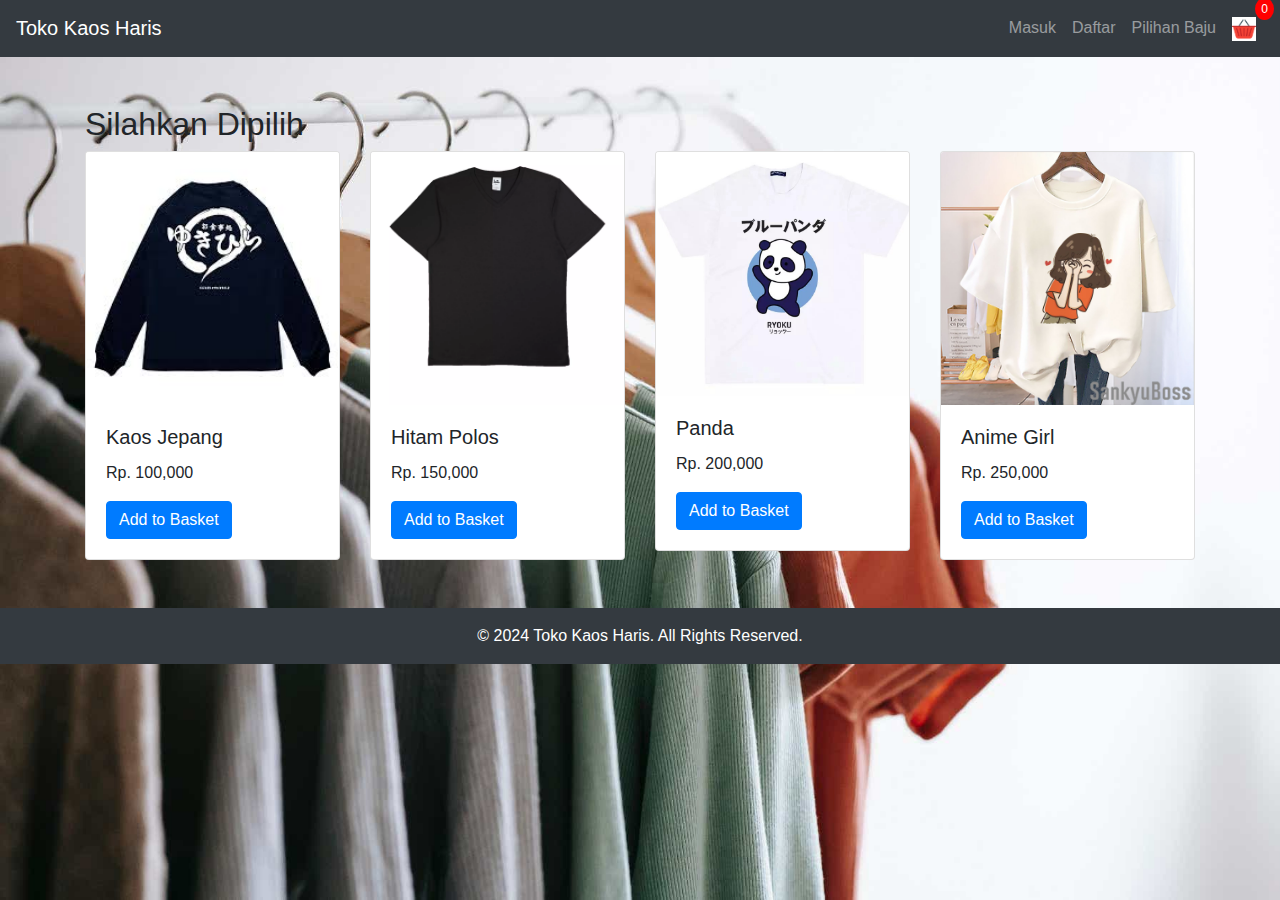
==== catalog.html @ 5e1cccc4 "Add files via upload" ====
<!DOCTYPE html>
<html lang="en">
<head>
    <meta charset="UTF-8">
    <meta name="viewport" content="width=device-width, initial-scale=1.0">
    <title>Catalog - Toko Kaos Haris</title>
    <link rel="stylesheet" href="https://stackpath.bootstrapcdn.com/bootstrap/4.3.1/css/bootstrap.min.css">
    <link rel="stylesheet" href="assets/css/styles.css">
    <style>
        .basket-icon {
            position: relative;
        }
        .basket-count {
            position: absolute;
            top: -10px;
            right: -10px;
            background-color: red;
            color: white;
            border-radius: 50%;
            padding: 2px 6px;
            font-size: 12px;
        }
    </style>
</head>
<body data-page="catalog">
    <nav class="navbar navbar-expand-lg navbar-dark bg-dark">
        <a class="navbar-brand" href="index.html">Toko Kaos Haris</a>
        <button class="navbar-toggler" type="button" data-toggle="collapse" data-target="#navbarNav" aria-controls="navbarNav" aria-expanded="false" aria-label="Toggle navigation">
            <span class="navbar-toggler-icon"></span>
        </button>
        <div class="collapse navbar-collapse" id="navbarNav">
            <ul class="navbar-nav ml-auto">
                <li class="nav-item">
                    <a class="nav-link" href="login.html">Masuk</a>
                </li>
                <li class="nav-item">
                    <a class="nav-link" href="register.html">Daftar</a>
                </li>
                <li class="nav-item">
                    <a class="nav-link" href="catalog.html">Pilihan Baju</a>
                </li>
                <li class="nav-item">
                    <a class="nav-link basket-icon" href="checkout.html">
                        <img src="assets/icons/basket.png" alt="Basket" width="24">
                        <span class="basket-count" id="basketCount">0</span>
                    </a>
                </li>
            </ul>
        </div>
    </nav>

    <div class="container my-5">
        <h2>Silahkan Dipilih</h2>
        <div class="row">
            <div class="col-md-3">
                <div class="card">
                    <a href="javascript:void(0);" onclick="addToBasket('Kaos Jepang', 100000, 'Kaos dengan desain Jepang yang unik dan elegan.', 'Kaos Jepang.jpg')">
                        <img src="assets/images/Kaos Jepang.jpg" class="card-img-top" alt="Kaos 1">
                    </a>
                    <div class="card-body">
                        <h5 class="card-title">Kaos Jepang</h5>
                        <p class="card-text">Rp. 100,000</p>
                        <button class="btn btn-primary" onclick="addToBasket('Kaos Jepang', 100000, 'Kaos dengan desain Jepang yang unik dan elegan.', 'Kaos Jepang.jpg')">Add to Basket</button>
                    </div>
                </div>
            </div>
            <div class="col-md-3">
                <div class="card">
                    <a href="javascript:void(0);" onclick="addToBasket('Hitam Polos', 150000, 'Kaos hitam polos yang klasik dan serbaguna.', 'Hitam Polos.jpg')">
                        <img src="assets/images/Hitam Polos.jpg" class="card-img-top" alt="kaos 2">
                    </a>
                    <div class="card-body">
                        <h5 class="card-title">Hitam Polos</h5>
                        <p class="card-text">Rp. 150,000</p>
                        <button class="btn btn-primary" onclick="addToBasket('Hitam Polos', 150000, 'Kaos hitam polos yang klasik dan serbaguna.', 'Hitam Polos.jpg')">Add to Basket</button>
                    </div>
                </div>
            </div>
            <div class="col-md-3">
                <div class="card">
                    <a href="javascript:void(0);" onclick="addToBasket('Panda', 200000, 'Kaos dengan gambar panda yang lucu dan menarik.', 'Panda.jpg')">
                        <img src="assets/images/Panda.jpg" class="card-img-top" alt="Kaos 3">
                    </a>
                    <div class="card-body">
                        <h5 class="card-title">Panda</h5>
                        <p class="card-text">Rp. 200,000</p>
                        <button class="btn btn-primary" onclick="addToBasket('Panda', 200000, 'Kaos dengan gambar panda yang lucu dan menarik.', 'Panda.jpg')">Add to Basket</button>
                    </div>
                </div>
            </div>
            <div class="col-md-3">
                <div class="card">
                    <a href="javascript:void(0);" onclick="addToBasket('Anime Girl', 250000, 'Kaos dengan gambar Anime Girl yang populer dan keren.', 'Anime Girl.jpg')">
                        <img src="assets/images/Anime Girl.jpg" class="card-img-top" alt="Kaos 4">
                    </a>
                    <div class="card-body">
                        <h5 class="card-title">Anime Girl</h5>
                        <p class="card-text">Rp. 250,000</p>
                        <button class="btn btn-primary" onclick="addToBasket('Anime Girl', 250000, 'Kaos dengan gambar Anime Girl yang populer dan keren.', 'Anime Girl.jpg')">Add to Basket</button>
                    </div>
                </div>
            </div>
        </div>
    </div>

    <footer class="bg-dark text-white text-center py-3">
        &copy; 2024 Toko Kaos Haris. All Rights Reserved.
    </footer>

    <script src="https://code.jquery.com/jquery-3.3.1.slim.min.js"></script>
    <script src="https://cdnjs.cloudflare.com/ajax/libs/popper.js/1.14.7/umd/popper.min.js"></script>
    <script src="https://stackpath.bootstrapcdn.com/bootstrap/4.3.1/js/bootstrap.min.js"></script>
    <script src="assets/js/main.js"></script>
</body>
</html>
---- assets/css/styles.css ----
body {
    background-image: url('assets/images/background.png');
    background-size: cover;
    background-attachment: fixed;
}

.hero {
    position: relative;
    height: 100vh;
    background-image: url('assets/images/hero.png'); /* Placeholder image */
    background-size: cover;
    background-position: center;
    display: flex;
    align-items: center;
    justify-content: center;
    color: white;
    text-align: center;
}

.hero-text {
    background: rgba(0, 0, 0, 0.5); /* Semi-transparent black background */
    padding: 20px;
    border-radius: 10px;
    border: 3px solid white; /* White border */
}

footer {
    background: #333;
}
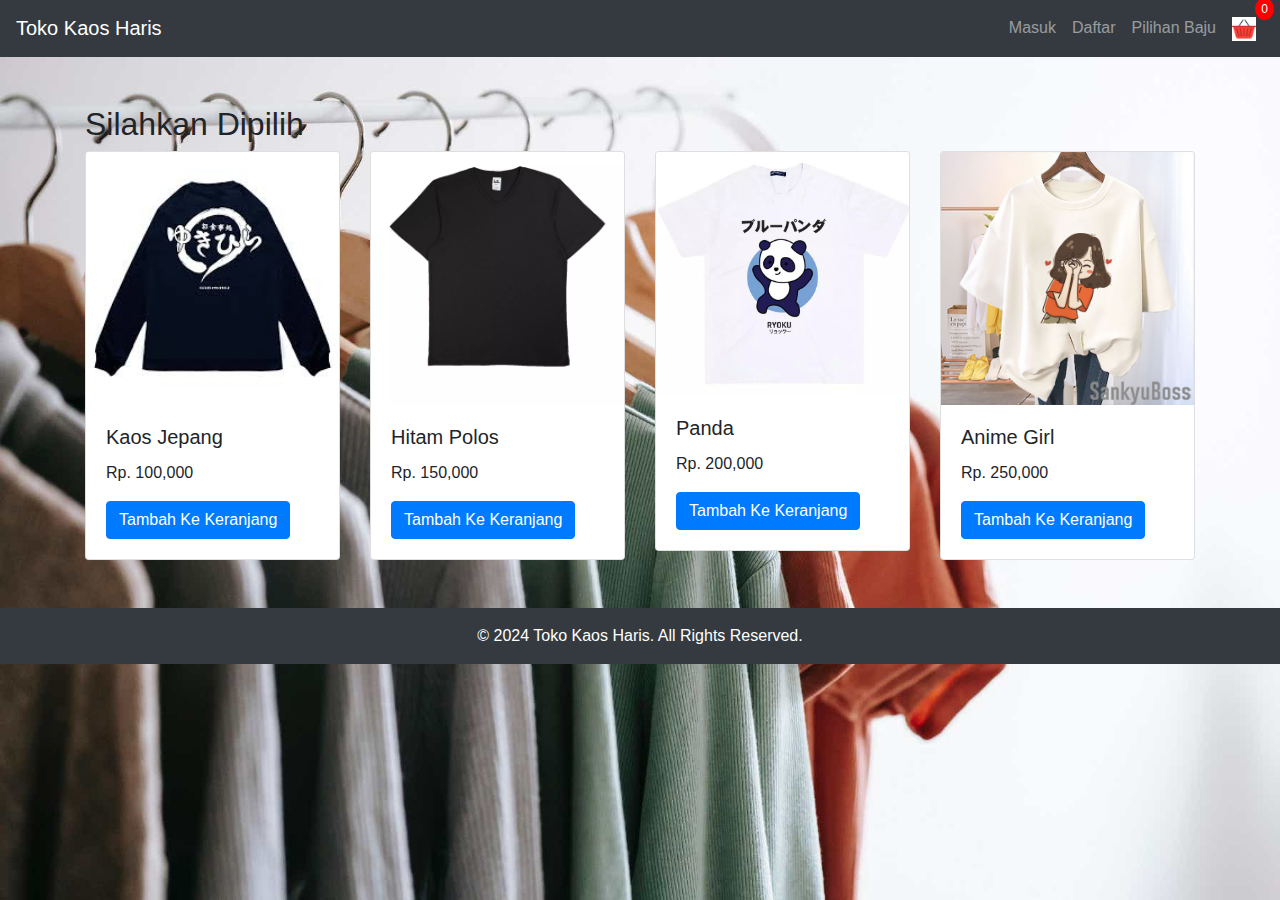
==== commit 22f27ea9: "Update catalog.html" ====
--- a/catalog.html
+++ b/catalog.html
@@ -60,7 +60,7 @@
                     <div class="card-body">
                         <h5 class="card-title">Kaos Jepang</h5>
                         <p class="card-text">Rp. 100,000</p>
-                        <button class="btn btn-primary" onclick="addToBasket('Kaos Jepang', 100000, 'Kaos dengan desain Jepang yang unik dan elegan.', 'Kaos Jepang.jpg')">Add to Basket</button>
+                        <button class="btn btn-primary" onclick="addToBasket('Kaos Jepang', 100000, 'Kaos dengan desain Jepang yang unik dan elegan.', 'Kaos Jepang.jpg')">Tambah Ke Keranjang</button>
                     </div>
                 </div>
             </div>
@@ -72,7 +72,7 @@
                     <div class="card-body">
                         <h5 class="card-title">Hitam Polos</h5>
                         <p class="card-text">Rp. 150,000</p>
-                        <button class="btn btn-primary" onclick="addToBasket('Hitam Polos', 150000, 'Kaos hitam polos yang klasik dan serbaguna.', 'Hitam Polos.jpg')">Add to Basket</button>
+                        <button class="btn btn-primary" onclick="addToBasket('Hitam Polos', 150000, 'Kaos hitam polos yang klasik dan serbaguna.', 'Hitam Polos.jpg')">Tambah Ke Keranjang</button>
                     </div>
                 </div>
             </div>
@@ -84,7 +84,7 @@
                     <div class="card-body">
                         <h5 class="card-title">Panda</h5>
                         <p class="card-text">Rp. 200,000</p>
-                        <button class="btn btn-primary" onclick="addToBasket('Panda', 200000, 'Kaos dengan gambar panda yang lucu dan menarik.', 'Panda.jpg')">Add to Basket</button>
+                        <button class="btn btn-primary" onclick="addToBasket('Panda', 200000, 'Kaos dengan gambar panda yang lucu dan menarik.', 'Panda.jpg')">Tambah Ke Keranjang</button>
                     </div>
                 </div>
             </div>
@@ -96,7 +96,7 @@
                     <div class="card-body">
                         <h5 class="card-title">Anime Girl</h5>
                         <p class="card-text">Rp. 250,000</p>
-                        <button class="btn btn-primary" onclick="addToBasket('Anime Girl', 250000, 'Kaos dengan gambar Anime Girl yang populer dan keren.', 'Anime Girl.jpg')">Add to Basket</button>
+                        <button class="btn btn-primary" onclick="addToBasket('Anime Girl', 250000, 'Kaos dengan gambar Anime Girl yang populer dan keren.', 'Anime Girl.jpg')">Tambah Ke Keranjang</button>
                     </div>
                 </div>
             </div>
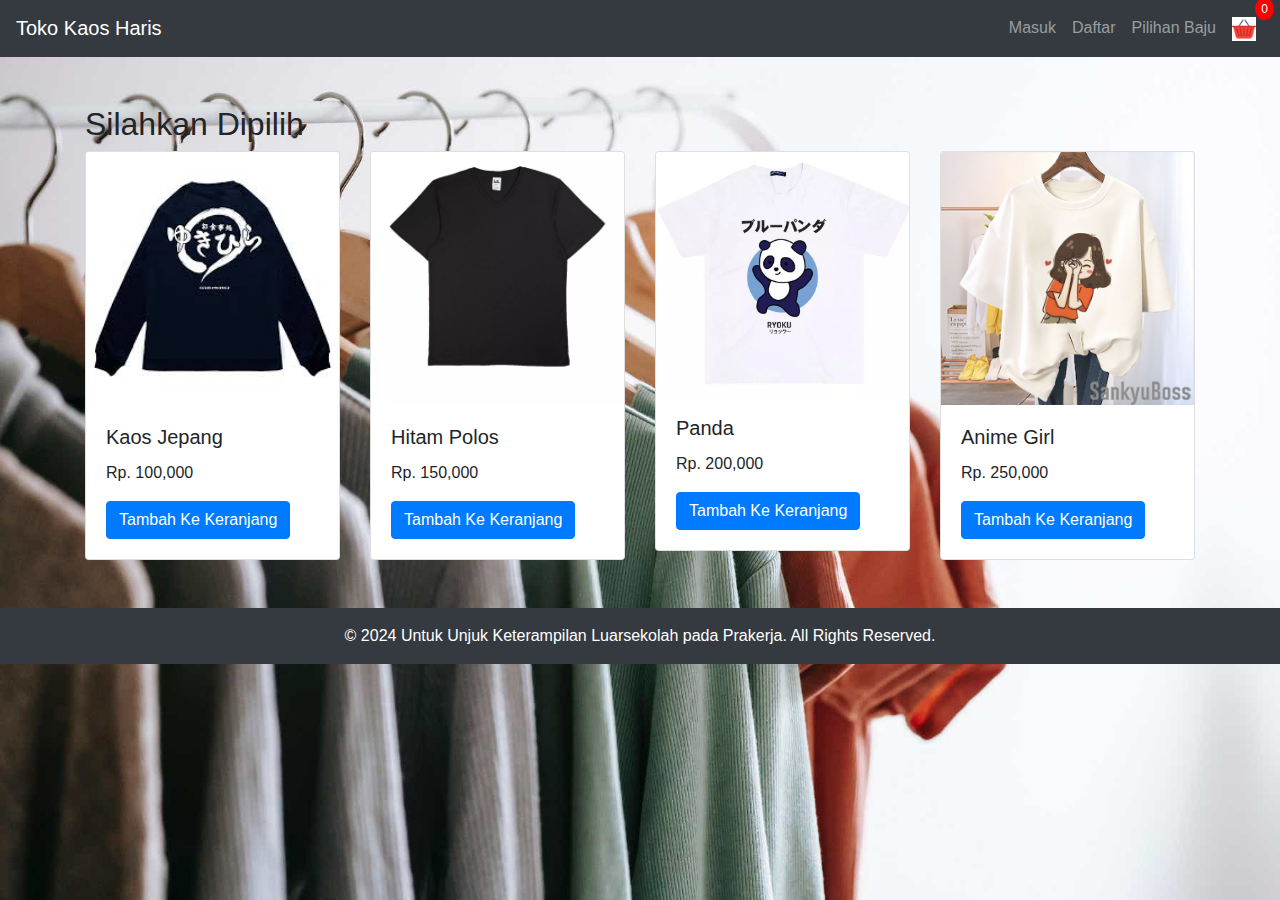
==== commit 4a100387: "Update catalog.html" ====
--- a/catalog.html
+++ b/catalog.html
@@ -104,7 +104,7 @@
     </div>
 
     <footer class="bg-dark text-white text-center py-3">
-        &copy; 2024 Toko Kaos Haris. All Rights Reserved.
+        &copy; 2024 Untuk Unjuk Keterampilan Luarsekolah pada Prakerja. All Rights Reserved.
     </footer>
 
     <script src="https://code.jquery.com/jquery-3.3.1.slim.min.js"></script>
